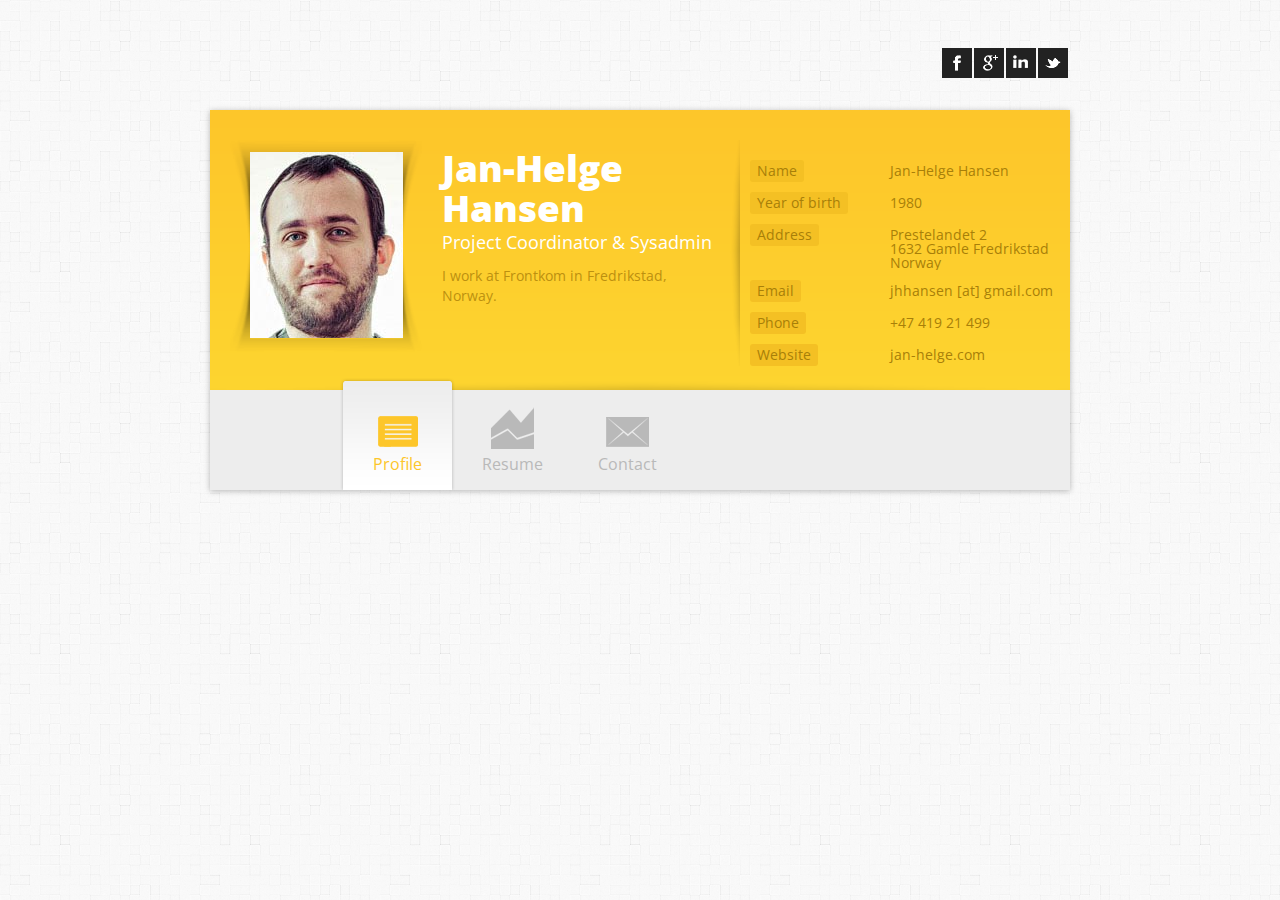
==== index_notminified.html @ 58da384f "Minify Index and add non-minified version" ====
<!DOCTYPE html PUBLIC "-//W3C//DTD XHTML 1.1//EN" "http://www.w3.org/TR/xhtml11/DTD/xhtml11.dtd">
<html xmlns="http://www.w3.org/1999/xhtml" xml:lang="en">

<head>
    
    <title>Jan-Helge Hansen - Fredrikstad, Norway</title>
    <meta http-equiv="content-type" content="text/html; charset=utf-8"/>
    <meta http-equiv="X-UA-Compatible" content="IE=edge,chrome=1" />
    <meta name="viewport" content="width=device-width, initial-scale=1, maximum-scale=1" />
    <meta property="og:title" content="Jan-Helge Hansen - Fredrikstad, Norway" />
    <meta property="og:image" content="images/jhh_fb_og.jpg" />
    <meta property="og:site_name" content="Jan-Helge Hansen" />
    <meta property="og:url" content="https://jan-helge.com" />
    <meta name="description" property="og:description" content="All you need to know about Jan-Helge in one small, cozy place." />
    <link rel="shortcut icon" href="/favicon.ico">
    <!-- Minified inline critical styles -->
    <style>#contact,#logo,#profile,#resume,.personal-info li,.skills,div.top{overflow:hidden}a,body,div,form,h1,h2,h3,h4,h5,html,img,input,label,li,p,span,textarea,ul{margin:0;padding:0;border:0;font:inherit;vertical-align:baseline;text-decoration:none}body{line-height:1}ul{list-style:none}a{color:inherit}@media only screen and (min-width:480px) and (max-width:767px){#container{width:470px}.about,.personal-info,.skills-section{width:420px}#logo h2{font-size:25px;font-weight:900;color:#444;line-height:30px}#logo h4{color:#666;line-height:15px}.socialicons{margin-top:9px}.about{display:block}.about h1{line-height:38px;font-size:30px}.about h3{font-size:14px;line-height:14px}.personal-info{margin-top:0;display:block;background:0 0;border-top:1px solid #fdc62a}.tabs{padding-left:5px}.timeline-section{width:420px;padding-right:60px}.skills li h4{width:260px}.contact-info{width:420px}.contact-form{margin-top:20px;width:420px}}@media only screen and (max-width:479px){.about h1,.about h3,.about p{text-align:center}#container{width:300px;margin-top:10px}#logo h2{font-size:25px;font-weight:900;color:#444;line-height:30px}#logo h4{color:#666;line-height:15px}div.top{height:50px;margin-bottom:5px}.about{width:280px;display:block;margin:10px 0 15px 10px}.about .photo-inner{margin-left:40px;background:url(../images/photo-inner.png) no-repeat;width:192px;height:212px;padding:12px 0 0 20px}.personal-info,.tabs{padding-left:0}.about h1{line-height:38px;font-size:30px}.about h3{font-size:14px;line-height:14px}.personal-info{margin-top:0;display:block;width:280px;background:0 0;border-top:1px solid #fdc62a;margin-left:10px;min-height:220px}.personal-info li{font-size:13px}.tabs li>a{width:75px;font-size:14px}#resume{padding:10px}.timeline-section{width:280px;padding-right:60px}.skills-section{width:280px}.skills li h4{width:120px}.contact-info{width:280px}.contact-form{margin-top:20px;width:280px}.contact-form,.contact-info{padding:0 10px}}body{background-image:url(../images/bg3.png);background-color:#e8e8e8;margin:0;padding:0;font-family:'Open Sans',Arial;font-size:12px}#container{margin:30px auto 20px;width:860px}#content{background-color:#FFF;-webkit-box-shadow:0 1px 6px rgba(0,0,0,.27),0 0 40px rgba(0,0,0,.06) inset;-moz-box-shadow:0 1px 6px rgba(0,0,0,.27),0 0 40px rgba(0,0,0,.06) inset;box-shadow:0 1px 6px rgba(0,0,0,.27),0 0 40px rgba(0,0,0,.06) inset}.clear{clear:both}h1{font-size:37px}h2{font-size:30px}h3{font-size:20px}h4{font-size:15px}h5{font-size:13px}h3.main-heading{background-image:url(../images/plus.png);background-repeat:no-repeat;background-position:left 2px;margin:15px 2px}h3.main-heading span{border-bottom:1px solid #999;padding-bottom:7px;color:#333;line-height:16px;margin-left:28px;display:block}#logo,.no-js #contact,.no-js #resume{display:none}div.top{height:60px;margin-bottom:20px}.social-facebook,.social-googleplus,.social-in,.social-twitter{width:30px;height:30px}#logo{float:left;margin-left:10px}#logo h2{font-size:30px;font-weight:900;color:#444;line-height:40px}#logo h4{color:#666;line-height:20px}.socialicons{float:right;margin-top:18px}.socialicons li{float:left;display:inline;margin:0 2px 0 0;padding:0}.social-facebook{float:left;background:url(../images/social_facebook.png) 5px 5px no-repeat #222}.social-twitter{float:left;background:url(../images/social_twitter.png) 5px 5px no-repeat #222}.social-googleplus{float:left;background:url(../images/social_googleplus.png) 4px 3px no-repeat #222}.social-in{float:left;background:url(../images/social_in.png) 4px 3px no-repeat #222}#profile{background:url(../images/header-bg.png) repeat-x #fdd42f;background-position:center bottom,left top}.about{float:left;margin-top:30px;width:490px;margin-left:20px}.about .photo-inner{float:left;background:url(../images/photo-inner.png) no-repeat;width:192px;height:212px;padding:12px 0 0 20px}.about .photo-inner img{background-color:#FFF}.about h1{font-weight:900;color:#FFF;line-height:40px;margin-top:8px}.about h3{margin-top:5px;font-size:18px;color:#FFF;line-height:18px}.about p{font-size:14px;margin-top:15px;color:#bc9010;line-height:20px}.personal-info{float:left;margin-top:30px;width:310px;min-height:230px;margin-left:10px;background:url(../images/personal-info-sep.png) left top no-repeat;padding:20px 0 0 20px}.personal-info li{font-size:14px;margin-bottom:10px}.personal-info li label{color:#a87f09;background-color:#f4c024;float:left;padding:4px 7px;border-radius:3px;-moz-border-radius:3px;-webkit-border-radius:3px}.personal-info li span{float:right;width:170px;color:#a87f09;margin-top:4px}.skills-section,.tabs li,.timeline-section{float:left}.menu{height:100px;background-color:#ededed;position:relative}.tabs{height:116px;position:absolute;margin-top:-14px;padding-left:130px;z-index:100}.tabs li{height:116px}.tabs li>a{padding-top:80px;width:115px;height:35px;display:block;background-repeat:no-repeat;font-size:16px;color:#b9b9b9;text-align:center}.tabs li .tab-profile{background-image:url(../images/profile-icon.png);background-position:center 40px}.tabs li .tab-resume{background-image:url(../images/resume-icon.png);background-position:center 30px}.tabs li .tab-contact{background-image:url(../images/contact-icon.png);background-position:center 41px}#resume{padding:20px;display:none}.timeline-section{width:460px;padding-right:60px}.timeline{padding-top:10px}.timeline li{margin-bottom:20px}#contactform p,.skills li{margin-bottom:15px}.timeline li .timelineUnit{line-height:17px;margin-left:11px;color:#444;font-size:13px;border-left:1px solid #fadc66;padding-left:15px}.timeline li .timelineUnit .timelineDate{line-height:17px;color:#f4c024;font-size:14px;margin-left:10px;font-weight:400;padding:2px 6px;float:right}.timeline li .timelineUnit h4{line-height:24px;font-size:15px;color:#444}.timeline li .timelineUnit h5{line-height:18px;font-size:13px;color:#999}.timeline li .timelineUnit p{color:#666;font-size:12px;margin-top:5px}.skills-section{width:300px}.skills{margin-top:25px;height:100%}.skills li{float:left;padding-left:30px}.skills li h4{width:140px;float:left;font-size:15px;color:#444}.skills li .rat1,.skills li .rat2,.skills li .rat6,.skills li .rat7{width:123px;height:14px;float:left}.skills li .rat1{background:url(../images/rats.png) 0 -14px no-repeat}.skills li .rat2{background:url(../images/rats.png) 0 -28px no-repeat}.skills li .rat6{background:url(../images/rats.png) 0 -84px no-repeat}.skills li .rat7{background:url(../images/rats.png) 0 -98px no-repeat}#contact{padding:30px 0}.contact-form,.contact-info{float:left;padding:0 20px}.contact-info{width:250px}.contact-form{width:530px}.contact-info ul{float:left;margin-left:11px;border-left:1px solid #fadc66;padding-left:18px}.contact-info ul li{font-size:13px;line-height:20px;color:#666;overflow:hidden}#contactform{padding-left:30px}#contactform p label{display:block;color:#999;margin-bottom:8px;font-size:13px}#contactform .input{line-height:20px;height:20px;width:60%}#contactform .textarea{width:95%}#contactform .submit{color:#fff;background-color:#666;padding:8px;border:0;border-radius:3px;-moz-border-radius:3px;-webkit-border-radius:3px;font-size:13px}#contactform .input,.textarea{padding:6px;background-color:#f5f5f5;border:1px solid #CCC;color:#999;border-radius:3px;-moz-border-radius:3px;-webkit-border-radius:3px;font-size:13px}#map{height:300px;margin-bottom:25px;width:100%;border-bottom:1px solid #CCC;border-top:1px solid #CCC}@media only screen and (min-width:768px) and (max-width:959px){#container{width:750px}.about{width:410px}.about h1{line-height:38px;font-size:30px}.about h3{font-size:14px;line-height:14px}.personal-info{width:280px;margin-right:10px}.timeline-section{width:380px;padding-right:30px}.skills-section{width:300px}.contact-info{width:250px}.contact-form{width:420px}}@media only screen and (min-width:480px) and (max-width:767px){#container{width:470px}.about,.personal-info,.skills-section{width:420px}#logo h2{font-size:25px;font-weight:900;color:#444;line-height:30px}#logo h4{color:#666;line-height:15px}.socialicons{margin-top:9px}.about{display:block}.about h1{line-height:38px;font-size:30px}.about h3{font-size:14px;line-height:14px}.personal-info{margin-top:0;display:block;background:0;border-top:1px solid #fdc62a}.tabs{padding-left:5px}.timeline-section{width:420px;padding-right:60px}.skills li h4{width:260px}.contact-info{width:420px}.contact-form{margin-top:20px;width:420px}}@media only screen and (max-width:479px){.about h1,.about h3,.about p{text-align:center}#container{width:300px;margin-top:10px}#logo h2{font-size:25px;font-weight:900;color:#444;line-height:30px}#logo h4{color:#666;line-height:15px}div.top{height:50px;margin-bottom:5px}.about{width:280px;display:block;margin:10px 0 15px 10px}.about .photo-inner{margin-left:40px;background:url(../images/photo-inner.png) no-repeat;width:192px;height:212px;padding:12px 0 0 20px}.personal-info,.tabs{padding-left:0}.about h1{line-height:38px;font-size:30px}.about h3{font-size:14px;line-height:14px}.personal-info{margin-top:0;display:block;width:280px;background:0;border-top:1px solid #fdc62a;margin-left:10px;min-height:220px}.personal-info li{font-size:13px}.tabs li>a{width:75px;font-size:14px}#resume{padding:10px}.timeline-section{width:280px;padding-right:60px}.skills-section{width:280px}.skills li h4{width:120px}.contact-info{width:280px}.contact-form{margin-top:20px;width:280px}.contact-form,.contact-info{padding:0 10px}}</style>
    <!-- Google Analytics -->
    <script>
        (function(i,s,o,g,r,a,m){i['GoogleAnalyticsObject']=r;i[r]=i[r]||function(){
        (i[r].q=i[r].q||[]).push(arguments)},i[r].l=1*new Date();a=s.createElement(o),
        m=s.getElementsByTagName(o)[0];a.async=1;a.src=g;m.parentNode.insertBefore(a,m)
        })(window,document,'script','//www.google-analytics.com/analytics.js','ga');
        ga('create', 'UA-33731177-1', 'auto');
        ga('require', 'displayfeatures');
        ga('send', 'pageview');
    </script>
    <!-- Google Analytics End -->
    <!-- Facebook Conversion Code for Visitors from Facebook Ads -->
        <script>(function() {
        var _fbq = window._fbq || (window._fbq = []);
        if (!_fbq.loaded) {
        var fbds = document.createElement('script');
        fbds.async = true;
        fbds.src = '//connect.facebook.net/en_US/fbds.js';
        var s = document.getElementsByTagName('script')[0];
        s.parentNode.insertBefore(fbds, s);
        _fbq.loaded = true;
        }
        })();
        window._fbq = window._fbq || [];
        window._fbq.push(['track', '6033686555068', {'value':'0.00','currency':'USD'}]);
        </script>
        <noscript><img height="1" width="1" alt="" style="display:none" src="https://www.facebook.com/tr?ev=6033686555068&amp;cd[value]=0.00&amp;cd[currency]=USD&amp;noscript=1" /></noscript>
    <!-- Facebook Conversion Code for Visitors from Facebook Ads End -->
</head>
    <body class="no-js">
        <!-- Container -->
        <div id="container">
        
            <!-- Top -->
			<div class="top"> 
            	<!-- Logo -->
            	<div id="logo">
                	<h2>Jan-Helge Hansen</h2>
                    <h4>Project Coordinator</h4>
                </div>
                <!-- /Logo -->
                
                <!-- Social Icons -->
                <ul class="socialicons">
                	<!-- <li><a href="#0" class="social-text">SOCIAL PROFILES</a></li> -->
                	<li><a href="https://www.facebook.com/jan.helge.hansen" class="social-facebook"></a></li>
                    <li><a href="https://plus.google.com/+JanHelgeHansen" class="social-googleplus"></a></li>
                    <li><a href="https://www.linkedin.com/in/janhelgehansen" class="social-in"></a></li>
                    <li><a href="https://twitter.com/janhelgehansen" class="social-twitter"></a></li>
                </ul>
                <!-- /Social Icons -->
            </div>
            <!-- /Top -->
            
            <!-- Content -->
            <div id="content" >
            
                <!-- Profile -->
                <div id="profile"> 
                 	<!-- About section -->
                	<div class="about">
                    	<div class="photo-inner"><img src="images/jhh.jpg" height="186" width="153" alt="Profile Photo" /></div>
                        <h1>Jan-Helge Hansen</h1>
                        <h3>Project Coordinator &amp; Sysadmin</h3>
                        <p>I work at <a href="https://www.frontkom.no">Frontkom</a> in Fredrikstad, Norway.</p>
                    </div>
                    <!-- /About section -->
                     
                    <!-- Personal info section -->
                	<ul class="personal-info">
						<li><label>Name</label><span>Jan-Helge Hansen</span></li>
                        <li><label>Year of birth</label><span>1980</span></li>
                        <li><label>Address</label><span>Prestelandet 2<br />1632 Gamle Fredrikstad<br />Norway</span></li>
                        <li><label>Email</label><span>jhhansen [at] gmail.com</span></li>
                        <li><label>Phone</label><span>+47 419 21 499</span></li>
                        <li><label>Website</label><span>jan-helge.com</span></li>
                    </ul>
                    <!-- /Personal info section -->
                </div>        
                <!-- /Profile --> 

                <!-- Menu -->
                <div class="menu">
                	<ul class="tabs">
                    	<li><a href="#profile" class="tab-profile">Profile</a></li>
                    	<li><a href="#resume" class="tab-resume">Resume</a></li>
                    	<li><a href="#contact" class="tab-contact">Contact</a></li>
                    </ul>
                </div>
                <!-- /Menu --> 
                
                <!-- Resume -->
                <div id="resume">
                	 <div class="timeline-section">
                        <!-- Timeline for Employment  -->   
                        <h3 class="main-heading"><span>Employment</span></h3>   
                        <ul class="timeline">
                            <li>                   
                                <div class="timelineUnit">
                                    <h4>Project Coordinator &amp; Sysadmin<span class="timelineDate">2012 - Present</span></h4>
                                    <h5>Frontkom</h5>
                                </div>
                            </li>
                            <li>
                                <div class="timelineUnit">
                                    <h4>Consultant<span class="timelineDate">2008 - 2010</span></h4>
                                    <h5>Transcom Norge AS</h5>
                                    <p>Responsible for coordinating the efforts of technical and financial departments to efficiently solve complex customer cases within the areas of ADSL and Broadband Phone delivered by Tele2 Norway.</p>
                                </div>
                            </li>
                            <li>
                                <div class="timelineUnit">
                                    <h4>Support<span class="timelineDate">2006 - 2008</span></h4>
                                    <h5>Transcom Norge AS</h5>
                                    <p>Tele2 ADSL 1st line Support and Tele2 3rd line Support.</p>
                                </div>
                            </li>
                            <li>
                                <div class="timelineUnit">
                                    <h4>IT Consultant<span class="timelineDate">2002 - 2003</span></h4>
                                    <h5>Sykehuset Østfold</h5>
                                    <p>Non-military conscription served at the IT department.</p>
                                </div>
                            </li>
                            <li>
                                <div class="clear"></div>
                            </li>
                        </ul> 
                        <!-- /Timeline for Employment  -->

                        <!-- Timeline for Education  -->   
                        <h3 class="main-heading"><span>Education</span></h3>   
                         <ul class="timeline">
                            <li>            
                                <div class="timelineUnit">
                                    <h4>Bachelor IT, Network Management<span class="timelineDate">2003 - 2006</span></h4>
                                    <h5>Høgskolen i Østfold</h5>
                                </div>
                            </li>
                            <li>             
                                <div class="timelineUnit">
                                    <h4>Webdesign<span class="timelineDate">2001</span></h4>
                                    <h5>IT-akademiet</h5>
                                </div>
                            </li>
                            <li>             
                                <div class="timelineUnit">
                                    <h4>Upper Secondary School<span class="timelineDate">1996 - 1999</span></h4>
                                    <h5>Frederik II</h5>
                                </div>
                            </li>
                            <li>
                                <div class="clear"></div>
                            </li>
                        </ul> 
                        <!-- /Timeline for Education  -->              
                    </div>
                    
                    <div class="skills-section">
                        <!-- Skills -->
                        <h3 class="main-heading"><span>Languages</span></h3> 
                        <ul class="skills">
                            <li>
                                <h4>Norwegian</h4>
                                <span class="rat7"></span>
                            </li>
                            <li>
                                <h4>English</h4>
                                <span class="rat6"></span>
                            </li>
                            <li>
                                <h4>German</h4>
                                <span class="rat2"></span>
                            </li>
                            <li>
                                <h4>Portuguese</h4>
                                <span class="rat1"></span>
                            </li>
                            <li>
                                <h4>Spanish</h4>
                                <span class="rat1"></span>
                            </li>
                        </ul>
                        <!-- /Skills -->
                        <!-- Hobbies -->
                        <h3 class="main-heading"><span>Hobbies</span></h3> 
                        <ul class="skills">
                            <li>
                                <h4>Photography</h4>
                            </li>
                            <li>
                                <h4>Football</h4>
                            </li>
                            <li>
                                <h4>Floorball</h4>
                            </li>
                            <li>
                                <h4>Cooking</h4>
                            </li>
                        </ul>
                        <!-- /Hobbies -->
                     </div>
                </div>
                <!-- /Resume --> 
                                        
                <!-- Contact -->
                <div id="contact">
                	<div id="map"></div>
                	<!-- Contact Info -->
                    <div class="contact-info">
                    <h3 class="main-heading"><span>Contact info</span></h3>
                	<ul>
                        <li>Prestelandet 2<br />1632 Gamle Fredrikstad<br />Norway<br /><br /></li>
                        <li>Email: jhhansen [at] gmail.com</li>
                        <li>Phone: +47 419 21 499</li>
                        <li>Website: jan-helge.com</li>
                    </ul>
                    </div>
                    <!-- /Contact Info -->
                    
                    <!-- Contact Form -->
                    <div class="contact-form">
                        <h3 class="main-heading"><span>Wanna get in touch?</span></h3>
                        <div id="contact-status"></div>
                        <form action="" id="contactform">
                            <p>
                            	<label for="name">Your Name</label>
                            	<input type="text" name="name" class="input" />
                            </p>
                            <p>
                            	<label for="email">Your Email</label>
                            	<input type="text" name="email" class="input" />
                            </p>
                            <p>
                            	<label for="message">Your Message</label>
                                <textarea name="message" cols="88" rows="6" class="textarea" ></textarea>
                            </p>
                            <p>
                                <input type="submit" name="submit" value="Send your message" class="submit" />
                            </p>
                        </form>
                    </div>
                    <!-- /Contact Form -->
                </div>
                <!-- /contact -->  

            </div>
            <!-- /Content -->
            
        </div>
		<!-- /Container -->
        <!-- Load all CSS as late as possible -->
        <link rel="stylesheet" type="text/css" href="css/reset.css"/> 
        <link rel="stylesheet" type="text/css" href="css/style_min.css"/>
        <link rel="stylesheet" type="text/css" href="css/fancybox.css"/>
        <link rel="stylesheet" type="text/css" href="https://fonts.googleapis.com/css?family=Open+Sans:400,600,300,800,700,400italic|PT+Serif:400,400italic"/>
        <!-- Load all Javascripts as late as possible -->
        <script type="text/javascript" src="js/jquery.min.js"></script>
        <script type="text/javascript" src="js/jquery.easytabs.min.js"></script>
        <script type="text/javascript" src="js/respond.min.js"></script>
        <script type="text/javascript" src="js/jquery.easytabs.min.js"></script>   
        <script type="text/javascript" src="js/jquery.adipoli.min.js"></script>
        <script type="text/javascript" src="js/jquery.fancybox-1.3.4.pack.js"></script>
        <script type="text/javascript" src="js/jquery.isotope.min.js"></script>
        <script type="text/javascript" src="https://maps.google.com/maps/api/js?sensor=false"></script>
        <script type="text/javascript" src="js/jquery.gmap.min.js"></script>
        <script type="text/javascript" src="js/custom_min.js"></script>
    </body>
	</html>
---- css/style_min.css ----
body{background-image:url(../images/bg3.png);background-color:#e8e8e8;margin:0;padding:0;font-family:'Open Sans',Arial;font-size:12px}#container{margin:0 auto;width:860px;margin-bottom:20px;margin-top:30px}#content{background-color:#FFF;-webkit-box-shadow:0 1px 6px rgba(0,0,0,0.27),0 0 40px rgba(0,0,0,0.06) inset;-moz-box-shadow:0 1px 6px rgba(0,0,0,0.27),0 0 40px rgba(0,0,0,0.06) inset;box-shadow:0 1px 6px rgba(0,0,0,0.27),0 0 40px rgba(0,0,0,0.06) inset}.hidden{display:none}.clear{clear:both}h1{font-size:37px}h2{font-size:30px}h3{font-size:20px}h4{font-size:15px}h5{font-size:13px}h6{font-size:12px}h3.main-heading{background-image:url('../images/plus.png');background-repeat:no-repeat;background-position:left 2px;margin:15px 2px}h3.main-heading span{border-bottom:1px solid #999;padding-bottom:7px;color:#333;line-height:16px;margin-left:28px;display:block}strong{font-weight:bold;color:#333}.no-js #resume, .no-js #contact {display:none;}div.top{height:60px;margin-bottom:20px;overflow:hidden}#logo{float:left;overflow:hidden;margin-left:10px;display:none}#logo h2{font-size:30px;font-weight:900;color:#444;line-height:40px}#logo h4{color:#666;line-height:20px}.socialicons{float:right;margin-top:18px}.socialicons li{float:left;display:inline;margin:0;padding:0;margin-right:2px}.social-icons li:last-child{margin-right:0}.social-text{float:left;padding:9px;height:12px;background-color:#222;color:#FFF}.social-facebook{float:left;width:30px;height:30px;background:#222 url('../images/social_facebook.png') no-repeat 5px 5px}.social-twitter{float:left;width:30px;height:30px;background:#222 url('../images/social_twitter.png') no-repeat 5px 5px}.social-googleplus{float:left;width:30px;height:30px;background:#222 url('../images/social_googleplus.png') no-repeat 4px 3px}.social-in{float:left;width:30px;height:30px;background:#222 url('../images/social_in.png') no-repeat 4px 3px}.social-facebook:hover{background-color:#3b5998}.social-twitter:hover{background-color:#22b1e5}.social-googleplus:hover{background-color:#d94a38}.social-in:hover{background-color:#0075a1}.social-mail:hover{background-color:#f6c500}#profile{background-image:url(../images/header-shadow.png),url(../images/header-bg.png);background:url(../images/header-bg.png) repeat-x\0/;background-position:center bottom,left top;background-repeat:repeat-x;overflow:hidden;background-color:#fdd42f}.about{float:left;margin-top:30px;width:490px;margin-left:20px}.about .photo-inner{float:left;background:url(../images/photo-inner.png) no-repeat;width:192px;height:212px;padding:12px 0 0 20px}.about .photo-inner img{background-color:#FFF}.about h1{font-weight:900;color:#FFF;line-height:40px;margin-top:8px}.about h3{margin-top:5px;font-size:18px;color:#FFF;line-height:18px}.about p{font-size:14px;margin-top:15px;color:#bc9010;line-height:20px}.personal-info{float:left;margin-top:30px;width:310px;min-height:230px;margin-left:10px;background:url(../images/personal-info-sep.png) no-repeat left top;padding:20px 0 0 20px}.personal-info li{font-size:14px;margin-bottom:10px;overflow:hidden}.personal-info li label{color:#a87f09;background-color:#f4c024;float:left;padding:4px 7px;border-radius:3px;-moz-border-radius:3px;-webkit-border-radius:3px}.personal-info li span{float:right;width:170px;color:#a87f09;margin-top:4px}.menu{height:100px;background-color:#ededed;position:relative}.tabs{height:116px;position:absolute;margin-top:-14px;padding-left:130px;z-index:100}.tabs li{float:left;height:116px}.tabs li>a{padding-top:80px;width:115px;height:35px;display:block;background-repeat:no-repeat;font-size:16px;color:#b9b9b9;text-align:center}.tabs li.active{background:url('../images/tab-hover.png') no-repeat}.tabs li.active a{color:#fdc62a}.tabs li .tab-profile{background-image:url(../images/profile-icon.png);background-position:center 40px}.tabs li .tab-resume{background-image:url(../images/resume-icon.png);background-position:center 30px}.tabs li .tab-portfolio{background-image:url(../images/portfolio-icon.png);background-position:center 35px}.tabs li .tab-contact{background-image:url(../images/contact-icon.png);background-position:center 41px}.tabs .active .tab-profile{background-image:url(../images/profile-icon-active.png)}.tabs .active .tab-resume{background-image:url(../images/resume-icon-active.png)}.tabs .active .tab-portfolio{background-image:url(../images/portfolio-icon-active.png)}.tabs .active .tab-contact{background-image:url(../images/contact-icon-active.png)}#resume{padding:20px;overflow:hidden;display:none;}.skills-section,.timeline-section{float:left}.timeline-section{width:460px;padding-right:60px}.timeline{padding-top:10px}.timeline li{margin-bottom:20px}.timeline li .timelineUnit{line-height:17px;margin-left:11px;color:#444;font-size:13px;border-left:1px solid #fadc66;padding-left:15px}.timeline li .timelineUnit .timelineDate{line-height:17px;color:#f4c024;font-size:14px;margin-left:10px;font-weight:normal;padding:2px 6px;float:right}.timeline li .timelineUnit h4{line-height:24px;font-size:15px;color:#444}.timeline li .timelineUnit h5{line-height:18px;font-size:13px;color:#999}.timeline li .timelineUnit p{color:#666;font-size:12px;margin-top:5px}.skills-section{width:300px}.skills{margin-top:25px;overflow:hidden;height:100%}.skills li{margin-bottom:15px;float:left;padding-left:30px}.skills li h4{width:140px;float:left;font-size:15px;color:#444}.skills li .rat0,.skills li .rat1,.skills li .rat2,.skills li .rat3,.skills li .rat4,.skills li .rat5,.skills li .rat6,.skills li .rat7{width:123px;height:14px;float:left}.skills li .rat0{background:url(../images/rats.png) no-repeat}.skills li .rat1{background:url(../images/rats.png) no-repeat 0 -14px}.skills li .rat2{background:url(../images/rats.png) no-repeat 0 -28px}.skills li .rat3{background:url(../images/rats.png) no-repeat 0 -42px}.skills li .rat4{background:url(../images/rats.png) no-repeat 0 -56px}.skills li .rat5{background:url(../images/rats.png) no-repeat 0 -70px}.skills li .rat6{background:url(../images/rats.png) no-repeat 0 -84px}.skills li .rat7{background:url(../images/rats.png) no-repeat 0 -98px}#contact{padding:30px 0;overflow:hidden}.contact-info,.contact-form{float:left;padding:0 20px}.contact-info{width:250px}.contact-form{width:530px}.contact-info ul{float:left;margin-left:11px;border-left:1px solid #fadc66;padding-left:18px}.contact-info ul li{font-size:13px;line-height:20px;color:#666;overflow:hidden}#contactform{padding-left:30px}#contactform p{margin-bottom:15px}#contactform p label{display:block;color:#999;margin-bottom:8px;font-size:13px}#contactform .input{line-height:20px;height:20px;width:60%}#contactform .textarea{width:95%}#contactform .submit{color:#fff;background-color:#666;padding:8px;border:0;border-radius:3px;-moz-border-radius:3px;-webkit-border-radius:3px;cursor:pointer;font-size:13px}#contactform .submit:hover{background-color:#fdc62a}#contactform .input,.textarea{padding:6px;background-color:#f5f5f5;border:1px solid #CCC;color:#999;border-radius:3px;-moz-border-radius:3px;-webkit-border-radius:3px;font-size:13px}.success,.error{padding:10px;margin-bottom:10px;border-radius:3px;-moz-border-radius:3px;-webkit-border-radius:3px}.success{background-color:#e3ebc6;color:#8fa442;border:1px solid #c2d288}.error{background-color:#f9e5e6;color:#b3696c;border:1px solid #f7c7c9}#map{height:300px;margin-bottom:25px;width:100%;border-bottom:1px solid #CCC;border-top:1px solid #CCC}div.footer{margin-top:20px;height:20px}div.footer .copyright{float:left;color:#333;padding-left:6px}.isotope-item{z-index:2}.isotope-hidden.isotope-item{pointer-events:none;z-index:1}.isotope,.isotope .isotope-item{-webkit-transition-duration:.8s;-moz-transition-duration:.8s;transition-duration:.8s}.isotope{-webkit-transition-property:height,width;-moz-transition-property:height,width;transition-property:height,width}.isotope .isotope-item{-webkit-transition-property:-webkit-transform,opacity;-moz-transition-property:-moz-transform,opacity;transition-property:transform,opacity}@media only screen and (min-width:768px) and (max-width:959px){#container{width:750px}.about{width:410px}.about h1{line-height:38px;font-size:30px}.about h3{font-size:14px;line-height:14px}.personal-info{width:280px;margin-right:10px}.timeline-section{width:380px;padding-right:30px}.skills-section{width:300px}#portfolio-list{width:750px}#portfolio-list li{margin-right:60px}.contact-info{width:250px}.contact-form{width:420px}}@media only screen and (min-width:480px) and (max-width:767px){#container{width:470px}#logo h2{font-size:25px;font-weight:900;color:#444;line-height:30px}#logo h4{color:#666;line-height:15px}.socialicons{margin-top:9px}.social-text{display:none}.about{width:420px;display:block}.about h1{line-height:38px;font-size:30px}.about h3{font-size:14px;line-height:14px}.personal-info{margin-top:0;display:block;width:420px;background:0;border-top:1px solid #fdc62a}.tabs{padding-left:5px}.timeline-section{width:420px;padding-right:60px}.skills-section{width:420px}.skills li h4{width:260px}#portfolio-list{width:450px}#portfolio-list li{margin-right:40px}.contact-info{width:420px}.contact-form{margin-top:20px;width:420px}}@media only screen and (max-width:479px){#container{width:300px;margin-top:10px}#logo h2{font-size:25px;font-weight:900;color:#444;line-height:30px}#logo h4{color:#666;line-height:15px}div.top{height:50px;margin-bottom:5px}.about{width:280px;display:block;margin:10px 0 15px 10px}.about .photo-inner{margin-left:40px;background:url(../images/photo-inner.png) no-repeat;width:192px;height:212px;padding:12px 0 0 20px}.about h1{line-height:38px;font-size:30px;text-align:center}.about h3{font-size:14px;line-height:14px;text-align:center}.about p{text-align:center}.personal-info{margin-top:0;display:block;width:280px;background:0;border-top:1px solid #fdc62a;margin-left:10px;min-height:220px;padding-left:0}.personal-info li{font-size:13px}.tabs{padding-left:0}.tabs li>a{width:75px;font-size:14px}.tabs li.active{background:0}#resume{padding:10px}.timeline-section{width:280px;padding-right:60px}.skills-section{width:280px}.skills li h4{width:120px}#portfolio-list{width:280px}#portfolio-list li{margin-left:40px}.contact-info{width:280px}.contact-form{margin-top:20px;width:280px}.contact-info,.contact-form{padding:0 10px}}
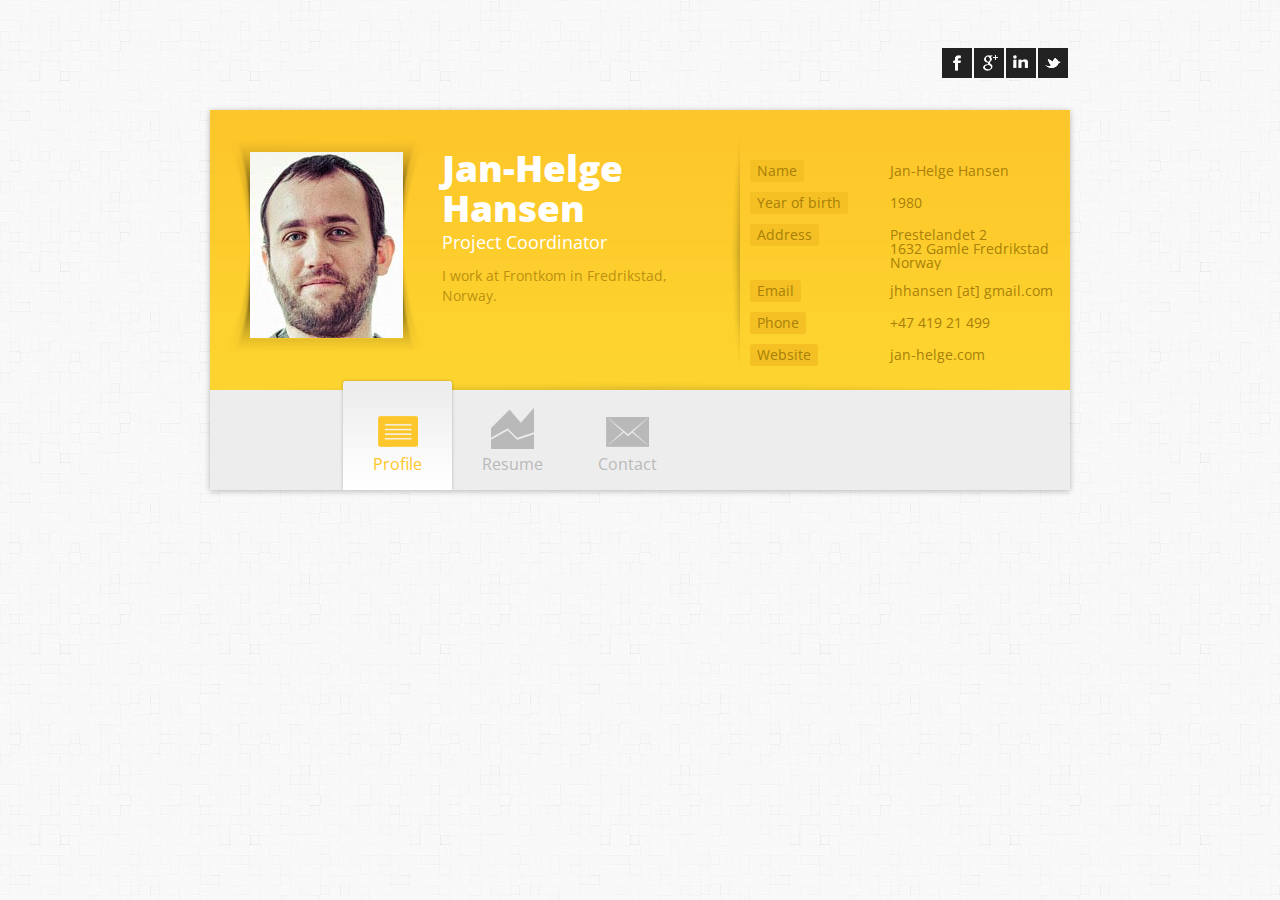
==== commit af61e3e6: "Job description update" ====
--- a/index_notminified.html
+++ b/index_notminified.html
@@ -78,7 +78,7 @@
                 	<div class="about">
                     	<div class="photo-inner"><img src="images/jhh.jpg" height="186" width="153" alt="Profile Photo" /></div>
                         <h1>Jan-Helge Hansen</h1>
-                        <h3>Project Coordinator &amp; Sysadmin</h3>
+                        <h3>Project Coordinator</h3>
                         <p>I work at <a href="https://www.frontkom.no">Frontkom</a> in Fredrikstad, Norway.</p>
                     </div>
                     <!-- /About section -->
@@ -114,7 +114,7 @@
                         <ul class="timeline">
                             <li>                   
                                 <div class="timelineUnit">
-                                    <h4>Project Coordinator &amp; Sysadmin<span class="timelineDate">2012 - Present</span></h4>
+                                    <h4>Project Coordinator<span class="timelineDate">2012 - Present</span></h4>
                                     <h5>Frontkom</h5>
                                 </div>
                             </li>
